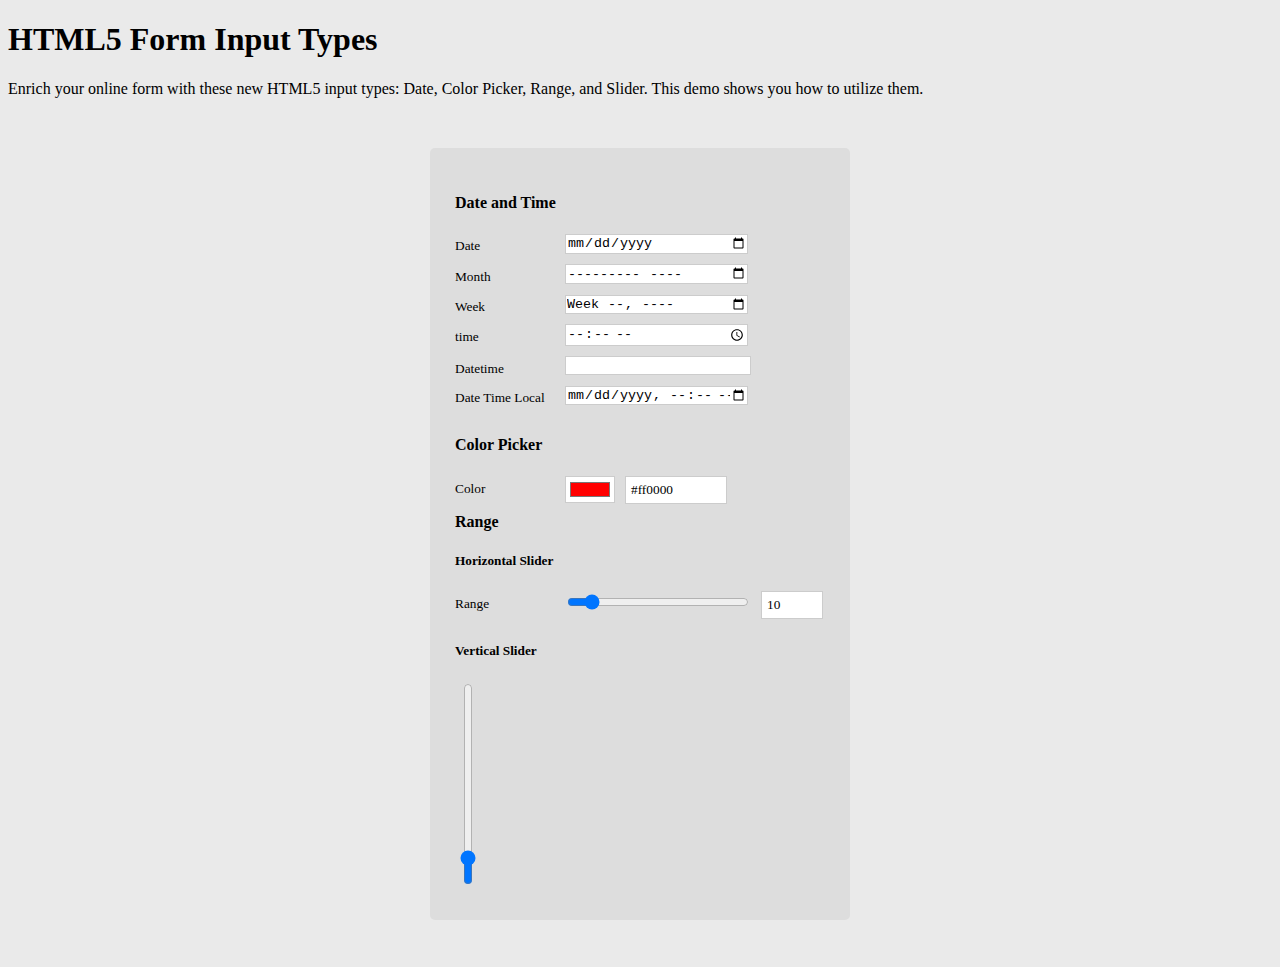
==== index.html @ 8939b3f4 "push" ====
<!doctype html>
<html lang="en"><head>
<meta http-equiv="Content-Type" content="text/html; charset=utf-8">
<title>
HTML5 Form Input Types - Hongkiat.com
</title>

<!--  jquery -->
<script src="//ajax.googleapis.com/ajax/libs/jquery/1.9.1/jquery.min.js"></script>
<script>window.jQuery || document.write('<script src="../_nav/js/jquery.js"><\/script>')</script>

<!-- demo scripts -->
<link rel="stylesheet" href="style.css">

<script>
	$(function(){
		//Color
		var color 	 = $('#colorpicker').val();
			hexcolor = $('#hexcolor');

		hexcolor.html(color);

		$('#colorpicker').on('change', function() {
		    hexcolor.html(this.value);
		});
		//Range
		var val 	= $('#slider').val();
			output 	= $('#output');

		output.html(val);

		$('#slider').on('change', function(){
		    output.html(this.value);
		});
	});
</script>

<!-- nav script -->
<script src="../_nav/js/nav.js" type="text/javascript"></script>
</head>

<body>

<!-- nav meta -->
<div class="demo-meta">
  <h1 class="demo-title">HTML5 Form Input Types</h1>
  <p class="demo-desc">Enrich your online form with these new HTML5 input types: Date, Color Picker, Range, and Slider. This demo shows you how to utilize them.</p>
</div>

<!-- demo content -->
<div class="demo-wrapper">
	<form action="date_form" method="get" accept-charset="utf-8" class="cf">
	<h4>Date and Time</h4>
		<label for="date">Date</label> <input type="date" name="date">
		<label for="month">Month</label> <input type="month" name="month">
		<label for="week">Week</label> <input type="week" name="week">
		<label for="time">time</label> <input type="time" name="time">
		<label for="datetime">Datetime</label> <input type="datetime" name="datetime">
		<label for="datetimelocal">Date Time Local</label> <input type="datetime-local" name="datetimelocal">
	<h4>Color Picker</h4>
		<label for="color">Color</label> <input type="color" id="colorpicker" name="color" value="#ff0000"> <div id="hexcolor"></div>
	<h4 style="margin-bottom: 0;">Range</h4>
		<div class="horizontal cf">
		<h5>Horizontal Slider</h5>
			<label for="range">Range</label> <input type="range" id="slider" value="10" name="range"> <div id="output"></div>
		</div>
		<div class="cf">
		<h5>Vertical Slider</h5>
			<input type="range" class="vertical" value="10" name="range">
		</div>
	</form>
</div>

</body>
</html>
---- style.css ----
.cf:before,
.cf:after {
    content: " ";
    display: table;
}
.cf:after {
    clear: both;
}
.cf {
    *zoom: 1;
}
html {
	background-color: #eaeaea;
}
.demo-wrapper h3 {
	width: 370px; 
	clear: both;
	padding: 25px;
	background-color: #000;
	color: #fff;
	margin: 0;
}
.demo-wrapper h4	{
	width: 100%;
	clear: both;
}
.demo-wrapper label {
	display: inline-block;
	font-size: 10pt;
	width: 110px;
	margin-top: 5px;
	float: left;
}
.demo-wrapper {
	width: 420px;
	margin: 50px auto;
	overflow: hidden;
	border-radius: 5px;
}
.demo-wrapper form {
	padding: 25px;
	background-color: #ddd;
}
.demo-wrapper input {
	border: 1px solid #ccc;
	background: #fff;
	width: 180px;
	margin-bottom: 10px;
}
.demo-wrapper input[type=color] {
	width: 50px;
	float: left;
}
.demo-wrapper input[type=range] {
	float: left;
}
.demo-wrapper input.vertical {
	clear: both;
	width: 20px;
	height: 200px;
	-webkit-appearance: slider-vertical;
}
#hexcolor {
	width: 90px;
	background-color: rgb(255,255,255);
	padding: 5px;
	font-size: 10pt;
	border: 1px solid #ccc;
	float: left;
	margin-left: 10px;	
}
#output {
	width: 50px;
	padding: 5px;
	font-size: 10pt;
	border: 1px solid #ccc;
	background-color: rgb(255,255,255);
	float: left;
	margin-left: 10px;
}
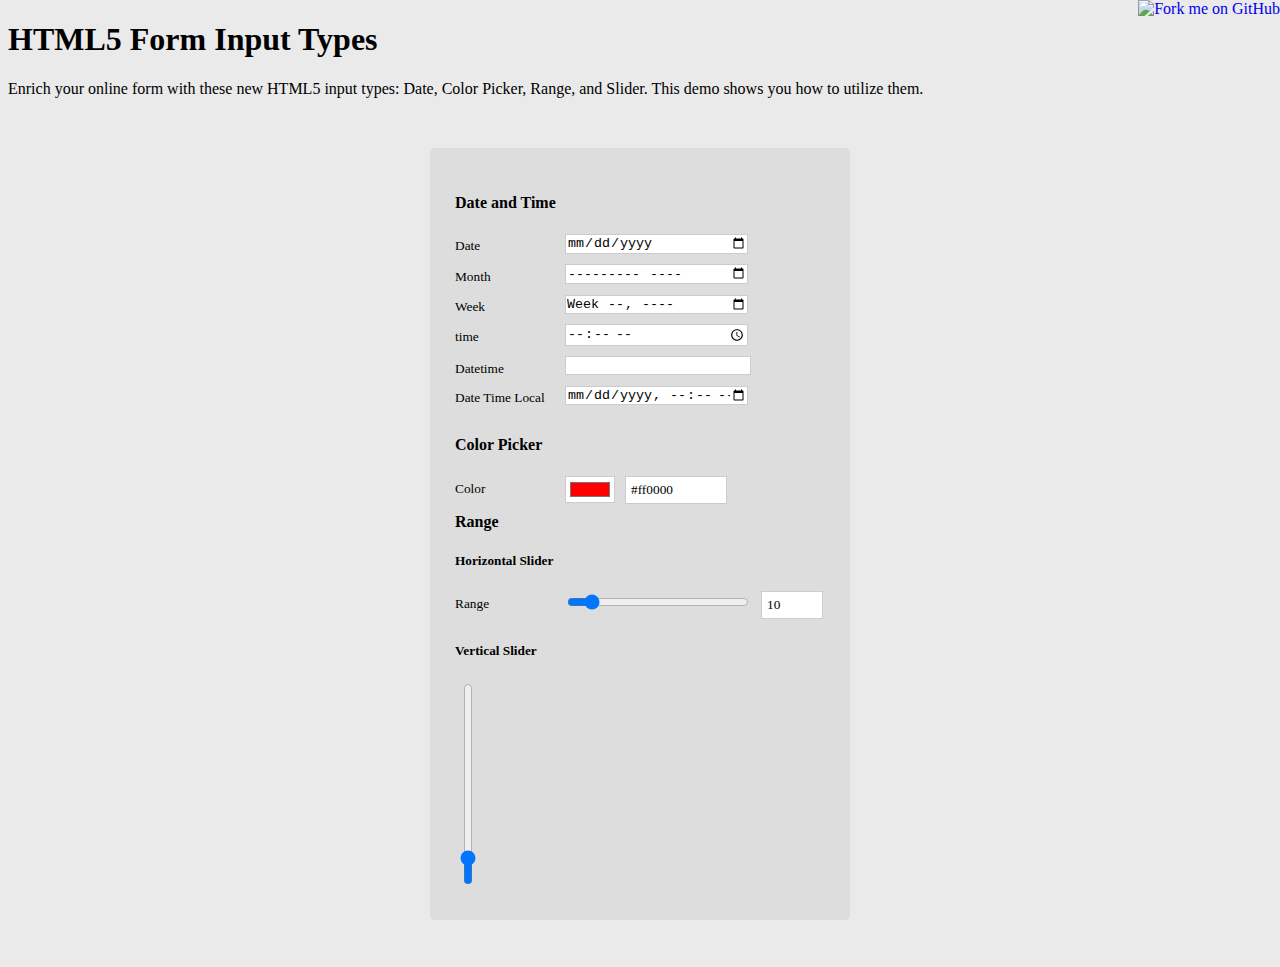
==== commit 54a1470f: "initial" ====
--- a/index.html
+++ b/index.html
@@ -70,6 +70,8 @@
 		</div>
 	</form>
 </div>
+<!-- Github ribbon -->
+<div><a href="https://github.com/hongkiat/html5-form-input-type/"><img style="position: absolute; top: 0; right: 0; border: 0;" src="https://camo.githubusercontent.com/365986a132ccd6a44c23a9169022c0b5c890c387/68747470733a2f2f73332e616d617a6f6e6177732e636f6d2f6769746875622f726962626f6e732f666f726b6d655f72696768745f7265645f6161303030302e706e67" alt="Fork me on GitHub" data-canonical-src="https://s3.amazonaws.com/github/ribbons/forkme_right_red_aa0000.png"></a></div>
 
 </body>
-</html>+</html>
